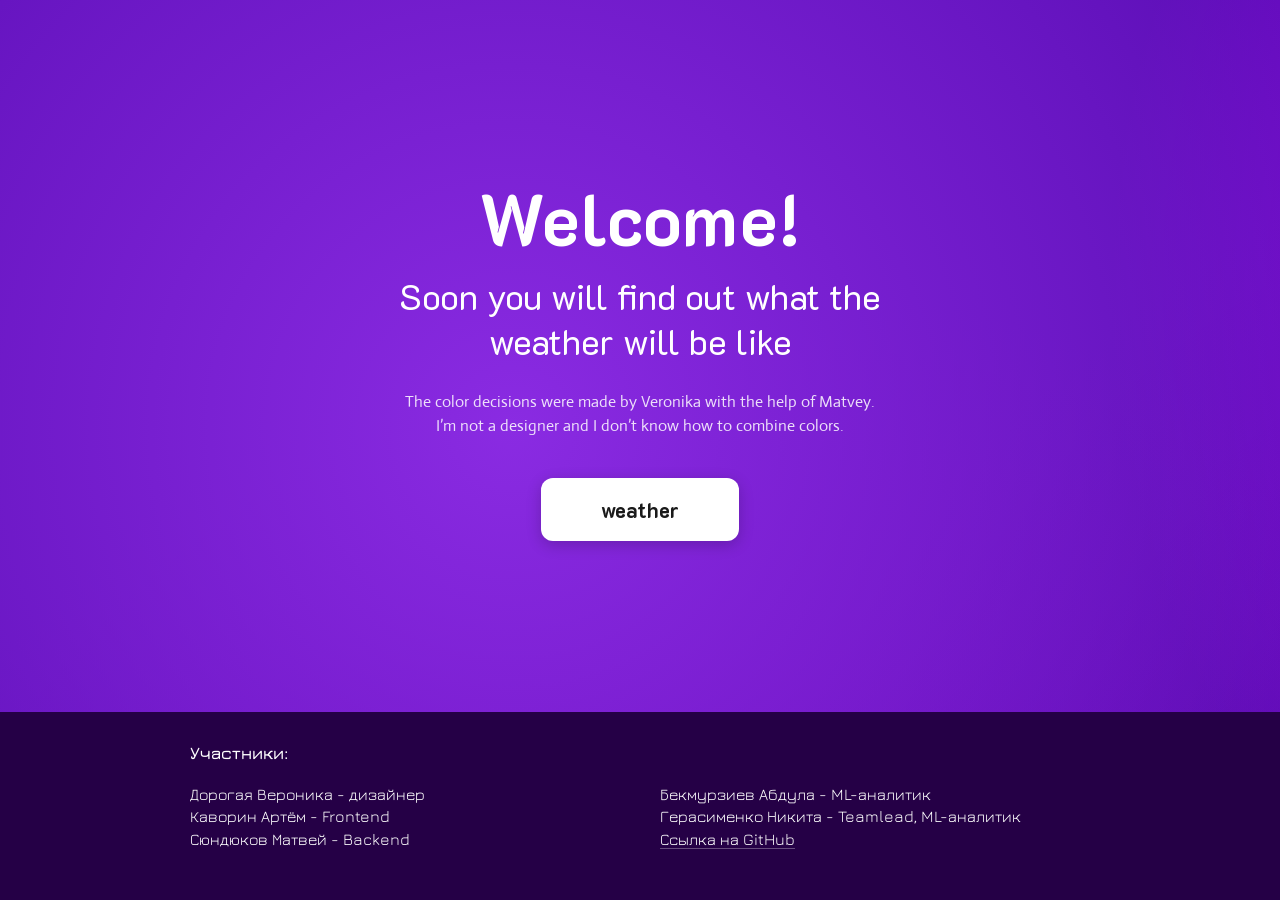
==== index.html @ 1d65793c "Initial commit" ====
<!DOCTYPE html>
<html lang="ru">
<head>
    <meta charset="UTF-8">
    <meta name="viewport" content="width=device-width, initial-scale=1.0">
    <title>Weather App Welcome</title>
    
    <!-- Подключение шрифтов K2D, Actor, Jura -->
    <link rel="preconnect" href="https://fonts.googleapis.com">
    <link rel="preconnect" href="https://fonts.gstatic.com" crossorigin>
    <link href="https://fonts.googleapis.com/css2?family=Actor&family=Jura:wght@400;600&family=K2D:wght@400;700&display=swap" rel="stylesheet">
    
    <!-- Подключение внешнего файла стилей -->
    <link rel="stylesheet" href="style.css">
</head>
<body>

    <!-- Основной контент с новым градиентом -->
    <main class="hero">
        <div class="hero-content">
            <h1>Welcome!</h1>
            <h2>Soon you will find out what the weather will be like</h2>
            <p class="disclaimer">
                The color decisions were made by Veronika with the help of Matvey.<br>
                I’m not a designer and I don’t know how to combine colors.
            </p>
            <button class="weather-btn">weather</button>
        </div>
    </main>

    <!-- Подвал с участниками -->
    <footer class="footer">
        <div class="footer-content">
            <p class="participants-title">Участники:</p>
            <div class="participants-grid">
                <div class="column">
                    <p>Дорогая Вероника - дизайнер</p>
                    <p>Каворин Артём - Frontend</p>
                    <p>Сюндюков Матвей - Backend</p>
                </div>
                <div class="column">
                    <p>Бекмурзиев Абдула - ML-аналитик</p>
                    <p>Герасименко Никита - Teamlead, ML-аналитик</p>
                    <p><a href="#">Ссылка на GitHub</a></p>
                </div>
            </div>
        </div>
    </footer>

</body>
</html>
---- style.css ----
/* Сброс базовых стилей */
* {
    margin: 0;
    padding: 0;
    box-sizing: border-box;
}

/* Базовая структура страницы */
body {
    display: flex;
    flex-direction: column;
    min-height: 100vh;
    color: #ffffff;
}

/* Основной блок с ПЕРЕЛИВАЮЩИМСЯ градиентом */
.hero {
    flex-grow: 1;
    display: flex;
    flex-direction: column;
    justify-content: center;
    align-items: center;
    text-align: center;
    padding: 40px 20px;
    overflow: hidden;
    position: relative;

    /* Многослойный градиент: несколько радиальных пятен разных оттенков фиолетового */
    background: 
        radial-gradient(circle at 20% 30%, #8a2be2 0%, transparent 45%),
        radial-gradient(circle at 80% 20%, #b300ff 0%, transparent 40%),
        radial-gradient(circle at 70% 80%, #4a00a0 0%, transparent 50%),
        radial-gradient(circle at 30% 90%, #7004B8 0%, transparent 45%),
        #5409AF; /* Базовый цвет фона */

    /* Растягиваем фон, чтобы пятна могли свободно двигаться */
    background-size: 200% 200%;

    /* Плавная, долгая анимация перелива */
    animation: colorFlow 15s ease-in-out infinite;
}

/* Анимация перемещения цветовых пятен — создаёт эффект перелива */
@keyframes colorFlow {
    0% {
        background-position: 
            0% 0%, 
            100% 0%, 
            100% 100%, 
            0% 100%, 
            0% 0%;
    }
    25% {
        background-position: 
            50% 20%, 
            60% 40%, 
            40% 70%, 
            50% 60%, 
            0% 0%;
    }
    50% {
        background-position: 
            100% 50%, 
            20% 80%, 
            0% 50%, 
            100% 30%, 
            0% 0%;
    }
    75% {
        background-position: 
            50% 80%, 
            60% 20%, 
            70% 40%, 
            40% 70%, 
            0% 0%;
    }
    100% {
        background-position: 
            0% 0%, 
            100% 0%, 
            100% 100%, 
            0% 100%, 
            0% 0%;
    }
}

.hero-content {
    max-width: 800px;
    width: 100%;
    display: flex;
    flex-direction: column;
    align-items: center;
    position: relative;
    z-index: 1;
}

/* Шрифт K2D для заголовков */
h1 {
    font-family: 'K2D', sans-serif;
    font-size: clamp(3rem, 6vw, 4.5rem);
    font-weight: 700;
    margin-bottom: 10px;
    letter-spacing: 1px;
}

h2 {
    font-family: 'K2D', sans-serif;
    font-size: clamp(1.5rem, 4vw, 2.2rem);
    font-weight: 400;
    max-width: 600px;
    line-height: 1.3;
    margin-bottom: 25px;
}

/* Шрифт Actor для мелкого текста */
.disclaimer {
    font-family: 'Actor', sans-serif;
    font-size: 1rem;
    font-weight: 400;
    color: rgba(255, 255, 255, 0.85);
    max-width: 520px;
    line-height: 1.5;
    margin-bottom: 40px;
}

/* Кнопка */
.weather-btn {
    font-family: 'K2D', sans-serif;
    font-size: 1.3rem;
    font-weight: 700;
    color: #1a1a1a;
    background-color: #ffffff;
    border: none;
    border-radius: 12px;
    padding: 18px 60px;
    cursor: pointer;
    transition: transform 0.3s ease, box-shadow 0.3s ease;
    box-shadow: 0 4px 15px rgba(0, 0, 0, 0.2);
}

.weather-btn:hover {
    transform: translateY(-2px);
    box-shadow: 0 6px 25px rgba(255, 255, 255, 0.4);
}

.weather-btn:active {
    transform: translateY(0);
}

/* Футер - Шрифт Jura */
.footer {
    font-family: 'Jura', sans-serif;
    background-color: #250046;
    padding: 30px 20px 50px;
    font-size: 1rem;
    position: relative;
    z-index: 2;
}

.footer-content {
    max-width: 900px;
    margin: 0 auto;
}

.participants-title {
    font-weight: 600;
    margin-bottom: 20px;
    font-size: 1.1rem;
}

/* Сетка для списка участников */
.participants-grid {
    display: grid;
    grid-template-columns: 1fr 1fr;
    gap: 15px 40px;
}

.participants-grid p {
    line-height: 1.4;
    font-weight: 400;
}

.participants-grid a {
    color: #ffffff;
    text-decoration: none;
    border-bottom: 1px solid rgba(255, 255, 255, 0.3);
    transition: border-color 0.2s;
}

.participants-grid a:hover {
    border-color: #ffffff;
}

/* ====== АДАПТИВНОСТЬ ДЛЯ МОБИЛЬНЫХ УСТРОЙСТВ ====== */
@media (max-width: 600px) {
    .hero {
        padding: 60px 15px;
        animation-duration: 18s; /* На телефонах медленнее */
    }

    .weather-btn {
        width: 100%;
        padding: 16px 20px;
    }

    .participants-grid {
        grid-template-columns: 1fr;
        gap: 12px;
    }

    .footer {
        padding: 25px 15px 40px;
    }
}
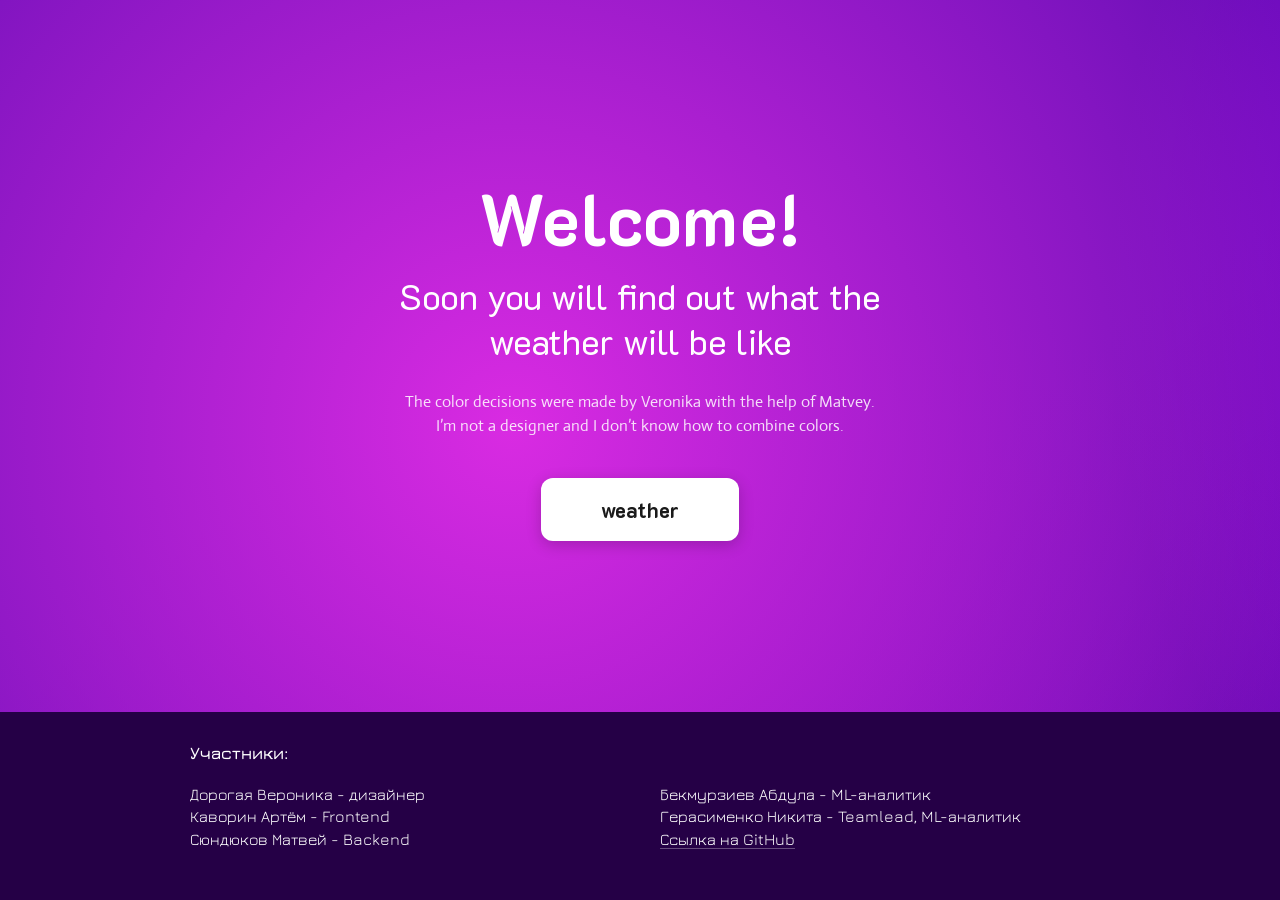
==== commit d0d3e8c3: "Работа над сайтом, добавлены картинки" ====
--- a/index.html
+++ b/index.html
@@ -3,7 +3,7 @@
 <head>
     <meta charset="UTF-8">
     <meta name="viewport" content="width=device-width, initial-scale=1.0">
-    <title>Weather App Welcome</title>
+    <title>Weather Welcome</title>
     
     <!-- Подключение шрифтов K2D, Actor, Jura -->
     <link rel="preconnect" href="https://fonts.googleapis.com">
@@ -24,7 +24,9 @@
                 The color decisions were made by Veronika with the help of Matvey.<br>
                 I’m not a designer and I don’t know how to combine colors.
             </p>
-            <button class="weather-btn">weather</button>
+            
+            <!-- Кнопка-ссылка на weather.html (без JS) -->
+            <a href="./weather.html" class="weather-btn">weather</a>
         </div>
     </main>
 
--- a/style.css
+++ b/style.css
@@ -25,62 +25,39 @@
     overflow: hidden;
     position: relative;
 
-    /* Многослойный градиент: несколько радиальных пятен разных оттенков фиолетового */
+    /* Многослойный градиент */
     background: 
-        radial-gradient(circle at 20% 30%, #8a2be2 0%, transparent 45%),
+        radial-gradient(circle at 20% 30%, #d92be2 0%, transparent 45%),
         radial-gradient(circle at 80% 20%, #b300ff 0%, transparent 40%),
         radial-gradient(circle at 70% 80%, #4a00a0 0%, transparent 50%),
         radial-gradient(circle at 30% 90%, #7004B8 0%, transparent 45%),
-        #5409AF; /* Базовый цвет фона */
+        #5409AF;
 
-    /* Растягиваем фон, чтобы пятна могли свободно двигаться */
     background-size: 200% 200%;
-
-    /* Плавная, долгая анимация перелива */
     animation: colorFlow 15s ease-in-out infinite;
 }
 
-/* Анимация перемещения цветовых пятен — создаёт эффект перелива */
+/* Анимация перелива */
 @keyframes colorFlow {
     0% {
         background-position: 
-            0% 0%, 
-            100% 0%, 
-            100% 100%, 
-            0% 100%, 
-            0% 0%;
+            0% 0%, 100% 0%, 100% 100%, 0% 100%, 0% 0%;
     }
     25% {
         background-position: 
-            50% 20%, 
-            60% 40%, 
-            40% 70%, 
-            50% 60%, 
-            0% 0%;
+            50% 20%, 60% 40%, 40% 70%, 50% 60%, 0% 0%;
     }
     50% {
         background-position: 
-            100% 50%, 
-            20% 80%, 
-            0% 50%, 
-            100% 30%, 
-            0% 0%;
+            100% 50%, 20% 80%, 0% 50%, 100% 30%, 0% 0%;
     }
     75% {
         background-position: 
-            50% 80%, 
-            60% 20%, 
-            70% 40%, 
-            40% 70%, 
-            0% 0%;
+            50% 80%, 60% 20%, 70% 40%, 40% 70%, 0% 0%;
     }
     100% {
         background-position: 
-            0% 0%, 
-            100% 0%, 
-            100% 100%, 
-            0% 100%, 
-            0% 0%;
+            0% 0%, 100% 0%, 100% 100%, 0% 100%, 0% 0%;
     }
 }
 
@@ -123,7 +100,7 @@
     margin-bottom: 40px;
 }
 
-/* Кнопка */
+/* Кнопка-ссылка */
 .weather-btn {
     font-family: 'K2D', sans-serif;
     font-size: 1.3rem;
@@ -136,6 +113,11 @@
     cursor: pointer;
     transition: transform 0.3s ease, box-shadow 0.3s ease;
     box-shadow: 0 4px 15px rgba(0, 0, 0, 0.2);
+
+    /* Стили для ссылки, чтобы вела себя как кнопка */
+    display: inline-block;
+    text-decoration: none;
+    text-align: center;
 }
 
 .weather-btn:hover {
@@ -191,11 +173,11 @@
     border-color: #ffffff;
 }
 
-/* ====== АДАПТИВНОСТЬ ДЛЯ МОБИЛЬНЫХ УСТРОЙСТВ ====== */
+/* ====== АДАПТИВНОСТЬ ====== */
 @media (max-width: 600px) {
     .hero {
         padding: 60px 15px;
-        animation-duration: 18s; /* На телефонах медленнее */
+        animation-duration: 18s;
     }
 
     .weather-btn {
